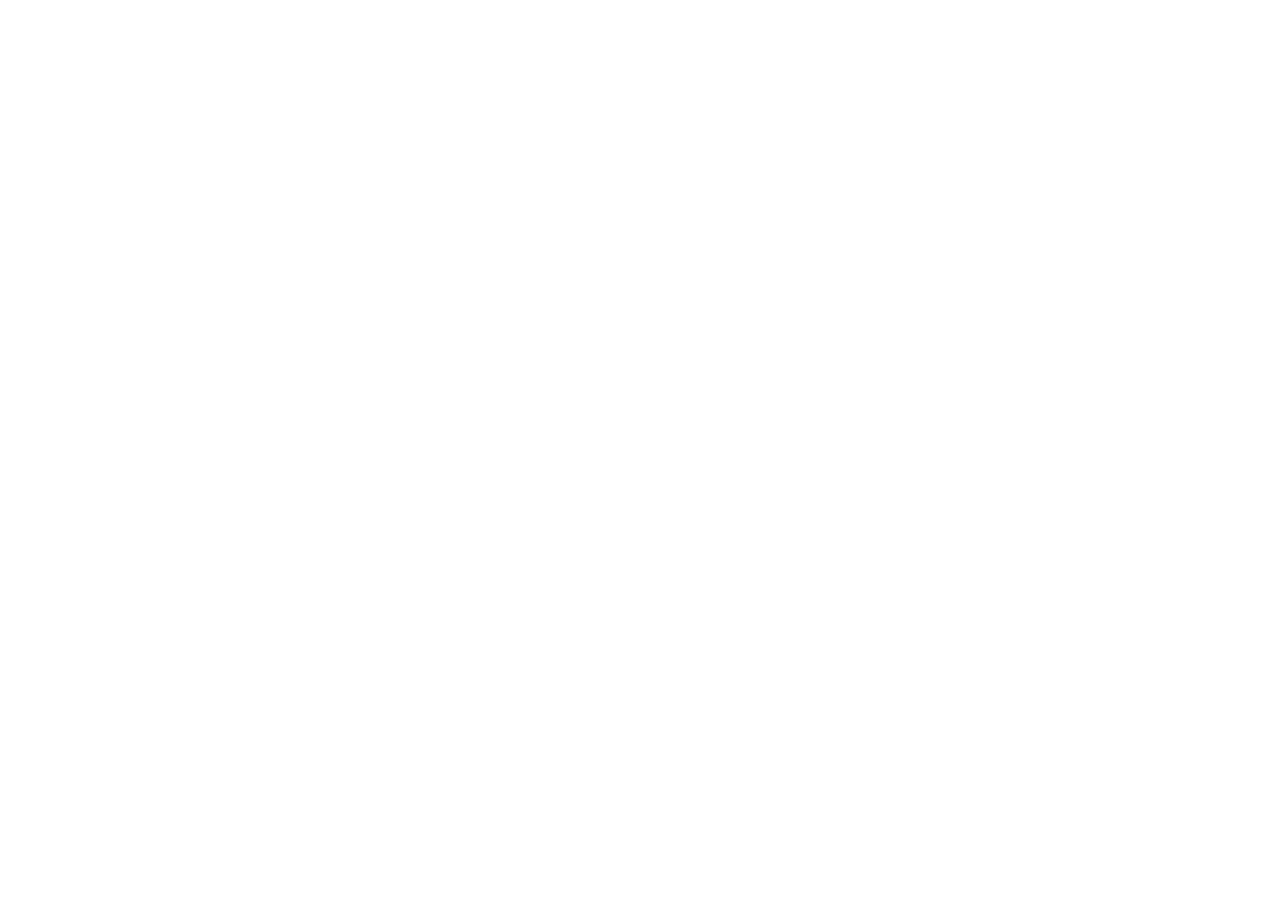
==== react/index.html @ ae8fec8b "initial commit" ====
<!DOCTYPE html>
<html lang="en">
  <head>
    <meta charset="UTF-8" />
    <link rel="icon" type="image/svg+xml" href="/vite.svg" />
    <meta name="viewport" content="width=device-width, initial-scale=1.0" />
    <title>Vite + React</title>

    <link rel="preconnect" href="https://fonts.googleapis.com">
    <link rel="preconnect" href="https://fonts.gstatic.com" crossorigin>
    <link href="https://fonts.googleapis.com/css2?family=Ubuntu&display=swap" rel="stylesheet">
    <script type="module" crossorigin src="/assets/index-d2c498ef.js"></script>
    <link rel="stylesheet" href="/assets/index-bb0615b6.css">
  </head>
  <body>
    <div id="root"></div>
    
  </body>
</html>
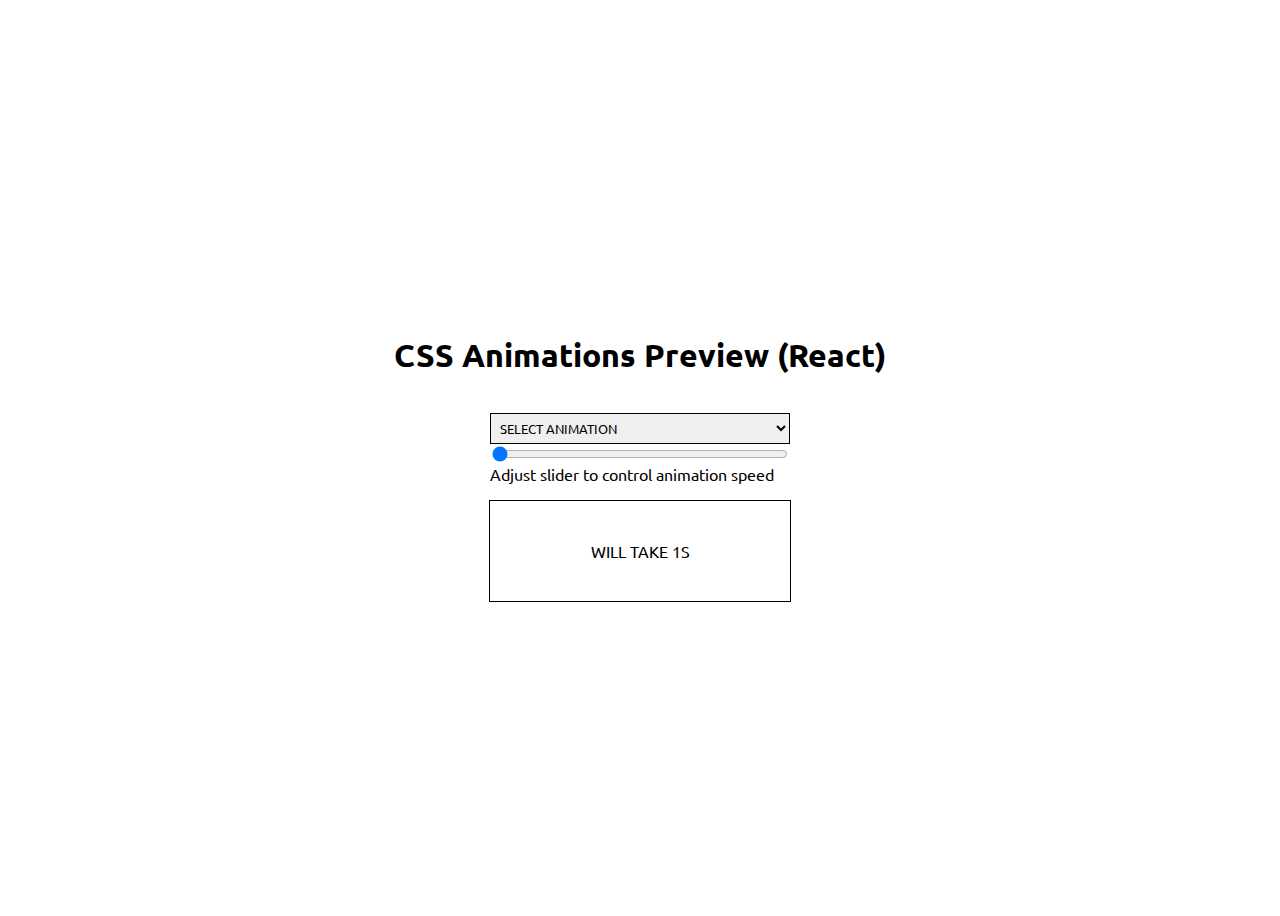
==== commit 29d9ebf7: "bugfixes" ====
--- a/react/index.html
+++ b/react/index.html
@@ -4,13 +4,13 @@
     <meta charset="UTF-8" />
     <link rel="icon" type="image/svg+xml" href="/vite.svg" />
     <meta name="viewport" content="width=device-width, initial-scale=1.0" />
-    <title>Vite + React</title>
+    <title>Css Animations - React</title>
 
     <link rel="preconnect" href="https://fonts.googleapis.com">
     <link rel="preconnect" href="https://fonts.gstatic.com" crossorigin>
     <link href="https://fonts.googleapis.com/css2?family=Ubuntu&display=swap" rel="stylesheet">
-    <script type="module" crossorigin src="/assets/index-d2c498ef.js"></script>
-    <link rel="stylesheet" href="/assets/index-bb0615b6.css">
+    <script type="module" crossorigin src="./assets/index-d2c498ef.js"></script>
+    <link rel="stylesheet" href="./assets/index-bb0615b6.css">
   </head>
   <body>
     <div id="root"></div>
--- a/react/assets/index-bb0615b6.css
+++ b/react/assets/index-bb0615b6.css
@@ -0,0 +1 @@
+@keyframes _fadeIn_jsj9e_1{0%{opacity:0}to{opacity:1}}._fade-in_jsj9e_10{animation-name:_fadeIn_jsj9e_1;animation-duration:1s;animation-fill-mode:both}@keyframes _fadeOut_jsj9e_1{0%{opacity:1}to{opacity:0}}._fade-out_jsj9e_25{animation-name:_fadeOut_jsj9e_1;animation-duration:1s;animation-fill-mode:both}@keyframes _slideInLeft_jsj9e_1{0%{transform:translate(-100%);opacity:0}to{transform:translate(0);opacity:1}}._slide-in-left_jsj9e_41{animation-name:_slideInLeft_jsj9e_1;animation-duration:1s;animation-fill-mode:both}@keyframes _slideOutRight_jsj9e_1{0%{transform:translate(0);opacity:1}to{transform:translate(100%);opacity:0}}._slide-out-right_jsj9e_57{animation-name:_slideOutRight_jsj9e_1;animation-duration:1s;animation-fill-mode:both}@keyframes _rotateIn_jsj9e_1{0%{transform:rotate(-360deg);opacity:0}to{transform:rotate(0);opacity:1}}._rotate-in_jsj9e_73{animation-name:_rotateIn_jsj9e_1;animation-duration:1s;animation-fill-mode:both}@keyframes _rotateOut_jsj9e_1{0%{transform:rotate(0);opacity:1}to{transform:rotate(360deg);opacity:0}}._rotate-out_jsj9e_89{animation-name:_rotateOut_jsj9e_1;animation-duration:1s;animation-fill-mode:both}@keyframes _scaleUp_jsj9e_1{0%{transform:scale(0);opacity:0}to{transform:scale(1);opacity:1}}._scale-up_jsj9e_105{animation-name:_scaleUp_jsj9e_1;animation-duration:1s;animation-fill-mode:both}@keyframes _scaleDown_jsj9e_1{0%{transform:scale(1);opacity:1}to{transform:scale(0);opacity:0}}._scale-down_jsj9e_121{animation-name:_scaleDown_jsj9e_1;animation-duration:1s;animation-fill-mode:both}@keyframes _bounceIn_jsj9e_1{0%,20%,50%,80%,to{transform:translateY(-50%)}40%{transform:translateY(0)}60%{transform:translateY(-30%)}}@keyframes _bounceOut_jsj9e_1{20%{transform:translateY(-10%)}50%,to{transform:translateY(50%)}80%{transform:translateY(0)}}._bounce-out_jsj9e_155{animation-name:_bounceOut_jsj9e_1;animation-duration:1s;animation-fill-mode:both}@keyframes _flipIn_jsj9e_1{0%{transform:perspective(400px) rotateY(-90deg);opacity:0}to{transform:perspective(400px) rotateY(0);opacity:1}}._flip-in_jsj9e_171{animation-name:_flipIn_jsj9e_1;animation-duration:1s;animation-fill-mode:both}@keyframes _flipOut_jsj9e_1{0%{transform:perspective(400px) rotateY(0);opacity:1}to{transform:perspective(400px) rotateY(90deg);opacity:0}}._flip-out_jsj9e_187{animation-name:_flipOut_jsj9e_1;animation-duration:1s;animation-fill-mode:both}@keyframes _shake_jsj9e_204{0%,to{transform:translate(0)}10%,30%,50%,70%,90%{transform:translate(-10px)}20%,40%,60%,80%{transform:translate(10px)}}._shake_jsj9e_204{animation-name:_shake_jsj9e_204;animation-duration:1s;animation-fill-mode:both}@keyframes _pulse_jsj9e_218{0%,to{transform:scale(1)}50%{transform:scale(1.1)}}._pulse_jsj9e_218{animation-name:_pulse_jsj9e_218;animation-duration:1s;animation-fill-mode:both}._swing_jsj9e_241{animation-name:_swing_jsj9e_241;animation-duration:1s;animation-fill-mode:both;transform-origin:top center}@keyframes _zoomIn_jsj9e_1{0%{opacity:0;transform:scale3d(.3,.3,.3)}50%{opacity:1}}@keyframes _zoomOut_jsj9e_1{0%{opacity:1}50%{opacity:0;transform:scale3d(.3,.3,.3)}to{opacity:0}}@keyframes _wobble_jsj9e_292{0%,to{transform:none}15%,45%,75%{transform:translate3d(-25%,0,0) rotate3d(0,0,1,-5deg)}30%,60%,90%{transform:translate3d(20%,0,0) rotate3d(0,0,1,3deg)}}@keyframes _fadeInUp_jsj9e_1{0%{opacity:0;transform:translateY(20px)}to{opacity:1;transform:translateY(0)}}._fade-in-up_jsj9e_308{animation-name:_fadeInUp_jsj9e_1;animation-duration:1s;animation-fill-mode:both}@keyframes _fadeOutDown_jsj9e_1{0%{opacity:1;transform:translateY(0)}to{opacity:0;transform:translateY(20px)}}._fade-out-down_jsj9e_324{animation-name:_fadeOutDown_jsj9e_1;animation-duration:1s;animation-fill-mode:both}@keyframes _slideInTop_jsj9e_1{0%{transform:translateY(-100%);opacity:0}to{transform:translateY(0);opacity:1}}._slide-in-top_jsj9e_340{animation-name:_slideInTop_jsj9e_1;animation-duration:1s;animation-fill-mode:both}@keyframes _slideOutBottom_jsj9e_1{0%{transform:translateY(0);opacity:1}to{transform:translateY(100%);opacity:0}}._slide-out-bottom_jsj9e_356{animation-name:_slideOutBottom_jsj9e_1;animation-duration:1s;animation-fill-mode:both}@keyframes _rubberBand_jsj9e_1{0%{transform:scaleZ(1)}30%{transform:scale3d(1.25,.75,1)}40%{transform:scale3d(.75,1.25,1)}50%{transform:scale3d(1.15,.85,1)}65%{transform:scale3d(.95,1.05,1)}75%{transform:scale3d(1.05,.95,1)}to{transform:scaleZ(1)}}._rubber-band_jsj9e_385{animation-name:_rubberBand_jsj9e_1;animation-duration:1s;animation-fill-mode:both}@keyframes _rollIn_jsj9e_1{0%{opacity:0;transform:translate3d(-100%,0,0) rotate3d(0,0,1,-120deg)}to{opacity:1;transform:none}}._roll-in_jsj9e_401{animation-name:_rollIn_jsj9e_1;animation-duration:1s;animation-fill-mode:both}@keyframes _rollOut_jsj9e_1{0%{opacity:1}to{opacity:0;transform:translate3d(100%,0,0) rotate3d(0,0,1,120deg)}}._roll-out_jsj9e_416{animation-name:_rollOut_jsj9e_1;animation-duration:1s;animation-fill-mode:both}@keyframes _jiggle_jsj9e_433{0%,to{transform:none}10%,30%,50%,70%,90%{transform:translate3d(-10px,0,0)}20%,40%,60%,80%{transform:translate3d(10px,0,0)}}._jiggle_jsj9e_433{animation-name:_jiggle_jsj9e_433;animation-duration:1s;animation-fill-mode:both}@keyframes _fadeInLeft_jsj9e_1{0%{transform:translate(-50%);opacity:0}to{transform:translate(0);opacity:1}}._fade-in-left_jsj9e_449{animation-name:_fadeInLeft_jsj9e_1;animation-duration:1s;animation-fill-mode:both}@keyframes _fadeOutRight_jsj9e_1{0%{transform:translate(0);opacity:1}to{transform:translate(50%);opacity:0}}._fade-out-right_jsj9e_465{animation-name:_fadeOutRight_jsj9e_1;animation-duration:1s;animation-fill-mode:both}@keyframes _spin_jsj9e_479{0%{transform:rotate(0)}to{transform:rotate(360deg)}}._spin_jsj9e_479{animation-name:_spin_jsj9e_479;animation-duration:1s;animation-iteration-count:infinite;animation-timing-function:linear}@keyframes _tada_jsj9e_503{0%{transform:scaleZ(1)}10%,20%{transform:scale3d(.9,.9,.9) rotate3d(0,0,1,-3deg)}30%,50%,70%,90%{transform:scale3d(1.1,1.1,1.1) rotate3d(0,0,1,3deg)}40%,60%,80%{transform:scale3d(1.1,1.1,1.1) rotate3d(0,0,1,-3deg)}to{transform:scaleZ(1)}}._tada_jsj9e_503{animation-name:_tada_jsj9e_503;animation-duration:1s;animation-fill-mode:both}@keyframes _flash_jsj9e_520{0%,to{opacity:1}25%,75%{opacity:0}50%{opacity:1}}._flash_jsj9e_520{animation-name:_flash_jsj9e_520;animation-duration:1s;animation-fill-mode:both}@keyframes _bounce_jsj9e_138{0%,20%,50%,80%,to{transform:translateY(0)}40%{transform:translateY(-30px)}60%{transform:translateY(-15px)}}._bounce_jsj9e_138{animation-name:_bounce_jsj9e_138;animation-duration:1s;animation-fill-mode:both}@keyframes _colorChange_jsj9e_1{0%{background-color:red}25%{background-color:#0f0}50%{background-color:#00f}75%{background-color:#f0f}to{background-color:red}}._color-change_jsj9e_560{animation-name:_colorChange_jsj9e_1;animation-duration:4s;animation-iteration-count:infinite}@keyframes _pulseGlow_jsj9e_1{0%{box-shadow:0 0 5px red}50%{box-shadow:0 0 20px red,0 0 30px red}to{box-shadow:0 0 5px red}}._pulse-glow_jsj9e_577{animation-name:_pulseGlow_jsj9e_1;animation-duration:2s;animation-iteration-count:infinite}@keyframes _folding_jsj9e_591{0%{transform:perspective(1000px) rotateY(0)}to{transform:perspective(1000px) rotateY(180deg)}}._folding_jsj9e_591{animation-name:_folding_jsj9e_591;animation-duration:2s;animation-fill-mode:both;transform-origin:100% 50%;transform-style:preserve-3d}@keyframes _squeeze_jsj9e_610{0%{transform:scaleZ(1)}50%{transform:scale3d(.9,1.1,1)}to{transform:scaleZ(1)}}._squeeze_jsj9e_610{animation-name:_squeeze_jsj9e_610;animation-duration:1s;animation-fill-mode:both}@keyframes _popIn_jsj9e_1{0%{transform:scale3d(.1,.1,.1);opacity:0}60%{transform:scale3d(1.2,1.2,1.2);opacity:1}to{transform:scaleZ(1)}}._pop-in_jsj9e_629{animation-name:_popIn_jsj9e_1;animation-duration:1s;animation-fill-mode:both}@keyframes _flipHorizontal_jsj9e_1{0%{transform:perspective(400px) rotateY(0);animation-timing-function:ease-out}40%{transform:perspective(400px) translateZ(-150px) rotateY(170deg);animation-timing-function:ease-out}50%{transform:perspective(400px) translateZ(-150px) rotateY(190deg) scaleZ(1);animation-timing-function:ease-in}80%{transform:perspective(400px) rotateY(360deg) scale3d(.95,.95,.95);animation-timing-function:ease-in}to{transform:perspective(400px) scaleZ(1);animation-timing-function:ease-in}}._flip-horizontal_jsj9e_657{animation-name:_flipHorizontal_jsj9e_1;animation-duration:1.5s;animation-fill-mode:both}@keyframes _shakeHorizontal_jsj9e_1{0%,to{transform:translate(0)}10%,30%,50%,70%,90%{transform:translate(-10px)}20%,40%,60%,80%{transform:translate(10px)}}._shake-horizontal_jsj9e_674{animation-name:_shakeHorizontal_jsj9e_1;animation-duration:1s;animation-fill-mode:both}@keyframes _rotateScale_jsj9e_1{0%{transform:scaleZ(1) rotate(0)}50%{transform:scale3d(1.5,1.5,1.5) rotate(180deg)}to{transform:scaleZ(1) rotate(360deg)}}._rotate-scale_jsj9e_691{animation-name:_rotateScale_jsj9e_1;animation-duration:2s;animation-fill-mode:both}@keyframes _bounceIn_jsj9e_1{0%{transform:scale(0);opacity:0}60%{transform:scale(1.1);opacity:1}to{transform:scale(1)}}._bounce-in_jsj9e_138{animation-name:_bounceIn_jsj9e_1;animation-duration:1s;animation-fill-mode:both}@keyframes _swing_jsj9e_241{20%{transform:rotate3d(0,0,1,15deg)}40%{transform:rotate3d(0,0,1,-10deg)}60%{transform:rotate3d(0,0,1,5deg)}80%{transform:rotate3d(0,0,1,-5deg)}to{transform:rotate3d(0,0,1,0)}}._swing_jsj9e_241{transform-origin:top center;animation-name:_swing_jsj9e_241;animation-duration:2s;animation-fill-mode:both}@keyframes _drop_jsj9e_750{0%{opacity:0;transform:translateY(-200px) scale(.5)}to{opacity:1;transform:translateY(0) scale(1)}}._drop_jsj9e_750{animation-name:_drop_jsj9e_750;animation-duration:1s;animation-fill-mode:both}@keyframes _float_jsj9e_767{0%{transform:translateY(0)}50%{transform:translateY(-20px)}to{transform:translateY(0)}}._float_jsj9e_767{animation-name:_float_jsj9e_767;animation-duration:3s;animation-iteration-count:infinite;animation-timing-function:ease-in-out}@keyframes _zoomIn_jsj9e_1{0%{opacity:0;transform:scale3d(.1,.1,.1)}50%{opacity:1}to{transform:scaleZ(1)}}._zoom-in_jsj9e_257{animation-name:_zoomIn_jsj9e_1;animation-duration:1s;animation-fill-mode:both}@keyframes _zoomOut_jsj9e_1{0%{transform:scaleZ(1)}50%{opacity:1}to{opacity:0;transform:scale3d(.1,.1,.1)}}._zoom-out_jsj9e_275{animation-name:_zoomOut_jsj9e_1;animation-duration:1s;animation-fill-mode:both}@keyframes _heartbeat_jsj9e_821{0%,to{transform:scale(1)}10%,30%,50%,70%,90%{transform:scale(.8)}20%,40%,60%,80%{transform:scale(1.2)}}._heartbeat_jsj9e_821{animation-name:_heartbeat_jsj9e_821;animation-duration:1.5s;animation-iteration-count:infinite;animation-timing-function:linear}@keyframes _wobble_jsj9e_292{0%,to{transform:translate(0)}15%,45%,75%{transform:translate(-25px) rotate(-5deg)}30%,60%,90%{transform:translate(25px) rotate(5deg)}}._wobble_jsj9e_292{animation-name:_wobble_jsj9e_292;animation-duration:1s;animation-fill-mode:both}@keyframes _jelly_jsj9e_859{0%,to{transform:scaleZ(1)}25%{transform:scale3d(1.25,.75,1)}50%{transform:scale3d(.75,1.25,1)}75%{transform:scale3d(1.15,.85,1)}}._jelly_jsj9e_859{animation-name:_jelly_jsj9e_859;animation-duration:1s;animation-fill-mode:both}@keyframes _pulsate_jsj9e_882{0%{transform:scaleZ(1)}25%{transform:scale3d(1.05,1.05,1)}50%{transform:scale3d(.95,.95,1)}75%{transform:scale3d(1.05,1.05,1)}to{transform:scaleZ(1)}}._pulsate_jsj9e_882{animation-name:_pulsate_jsj9e_882;animation-duration:1s;animation-iteration-count:infinite;animation-timing-function:ease-in-out}@keyframes _ripple_jsj9e_899{0%{transform:scale3d(.5,.5,1);opacity:1}to{transform:scale3d(1.5,1.5,1);opacity:0}}._ripple_jsj9e_899{animation-name:_ripple_jsj9e_899;animation-duration:1.5s;animation-iteration-count:infinite;animation-fill-mode:both}@keyframes _slideIn_jsj9e_1{0%{transform:translateY(-100%);opacity:0}to{transform:translateY(0);opacity:1}}._slide-in_jsj9e_41{animation-name:_slideIn_jsj9e_1;animation-duration:1s;animation-fill-mode:both}@keyframes _slideOut_jsj9e_1{0%{transform:translateY(0);opacity:1}to{transform:translateY(100%);opacity:0}}._slide-out_jsj9e_57{animation-name:_slideOut_jsj9e_1;animation-duration:1s;animation-fill-mode:both}*{font-family:Ubuntu,sans-serif}div.grid{display:grid;width:100%;gap:16px;grid-template-columns:1fr;place-content:center;place-items:center;height:100vh}#elem{border:1px solid #000;height:100px;width:300px;text-transform:uppercase}div.grid>div{display:grid;place-content:center}select{border:1px solid;width:300px;padding:5px;text-transform:uppercase}
